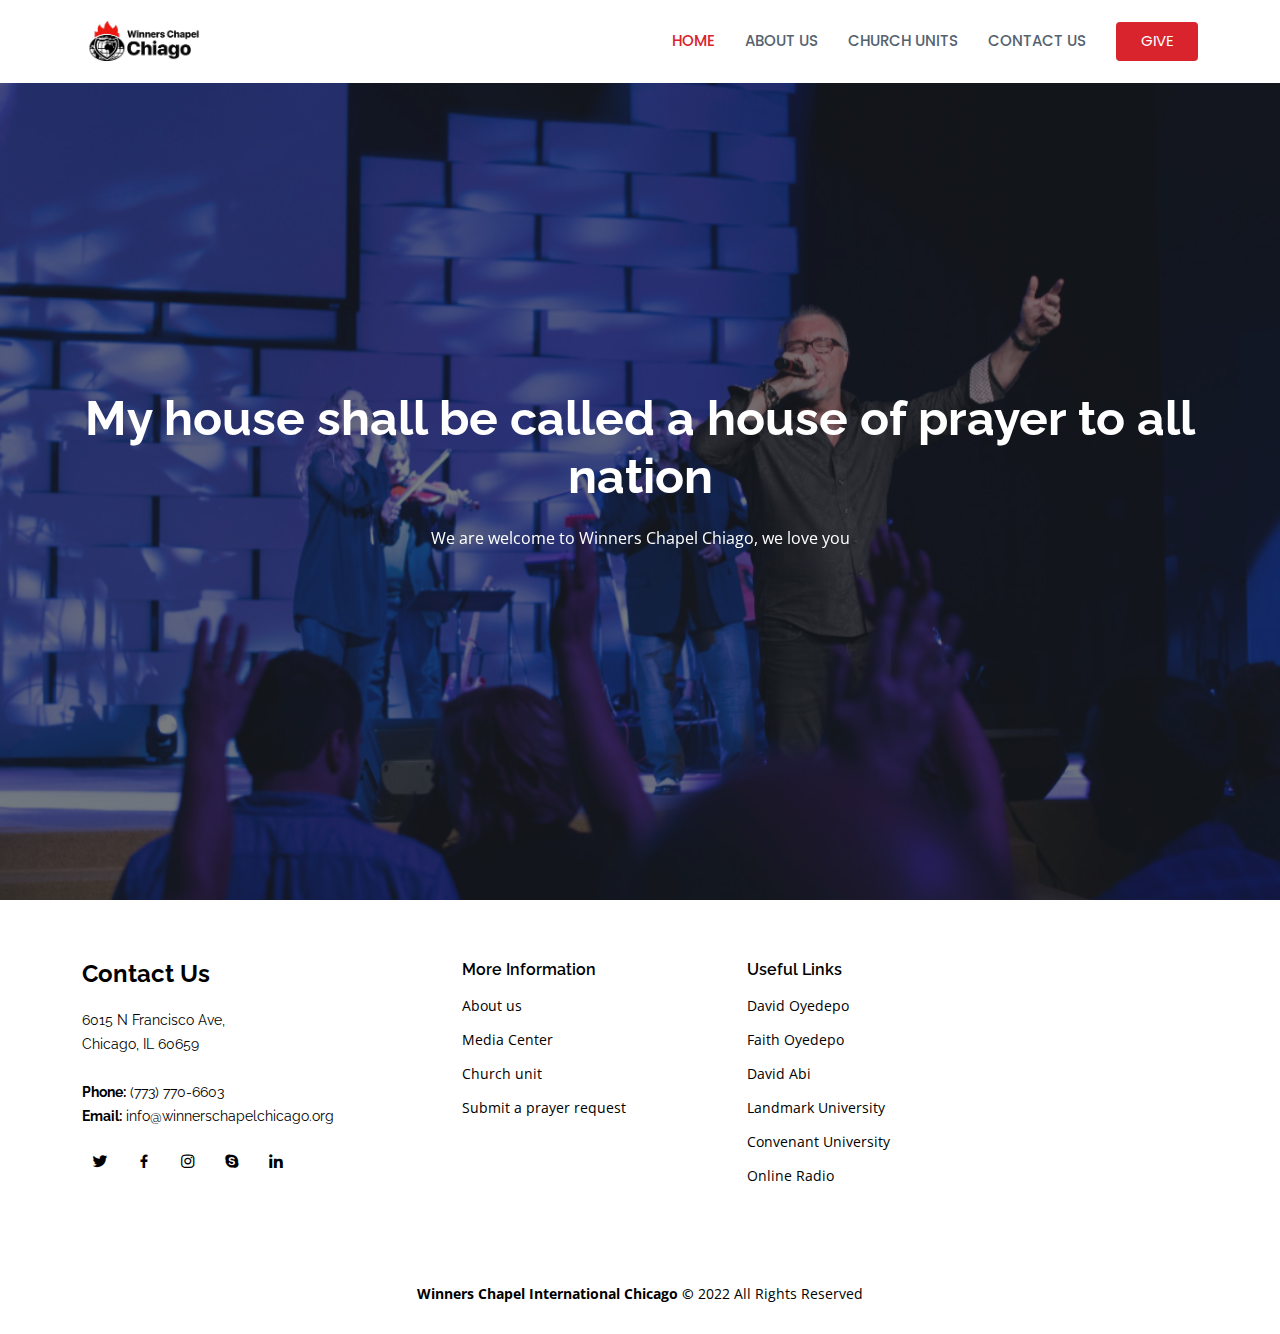
==== church.html @ 0ce34ed1 "added all pages" ====
<!DOCTYPE html>
<html lang="en">

<head>
  <meta charset="utf-8">
  <meta content="width=device-width, initial-scale=1.0" name="viewport">

  <title>Winners Chapel Chiago</title>
  <meta content="" name="description">
  <meta content="" name="keywords">

  <!-- Favicons -->
  <link href="assets/img/logo.png" rel="icon">
  <link href="assets/img/apple-touch-icon.png" rel="apple-touch-icon">

  <!-- Google Fonts -->
  <link href="https://fonts.googleapis.com/css?family=Open+Sans:300,300i,400,400i,600,600i,700,700i|Raleway:300,300i,400,400i,500,500i,600,600i,700,700i|Poppins:300,300i,400,400i,500,500i,600,600i,700,700i" rel="stylesheet">

  <!-- Vendor CSS Files -->
  <link href="assets/vendor/animate.css/animate.min.css" rel="stylesheet">
  <link href="assets/vendor/bootstrap/css/bootstrap.min.css" rel="stylesheet">
  <link href="assets/vendor/bootstrap-icons/bootstrap-icons.css" rel="stylesheet">
  <link href="assets/vendor/boxicons/css/boxicons.min.css" rel="stylesheet">
  <link href="assets/vendor/glightbox/css/glightbox.min.css" rel="stylesheet">
  <link href="assets/vendor/remixicon/remixicon.css" rel="stylesheet">
  <link href="assets/vendor/swiper/swiper-bundle.min.css" rel="stylesheet">

  <!-- Template Main CSS File -->
  <link href="assets/css/style.css" rel="stylesheet">

  <!-- =======================================================
  * Template Name: Sailor - v4.7.0
  * Template URL: https://bootstrapmade.com/sailor-free-bootstrap-theme/
  * Author: BootstrapMade.com
  * License: https://bootstrapmade.com/license/
  ======================================================== -->
</head>

<body>
      <!-- ======= Header ======= -->
  <header id="header" class="fixed-top d-flex align-items-center">
    <div class="container d-flex align-items-center">

      <h1 class="logo me-auto"><a href="index.html"><img src="./assets/img/logo.png" /></a></h1>
      <!-- Uncomment below if you prefer to use an image logo -->
      <!-- <a href="index.html" class="logo me-auto"><img src="assets/img/logo.png" alt="" class="img-fluid"></a>-->

      <nav id="navbar" class="navbar">
        <ul>
          <li><a href="index.html" class="active">HOME</a></li>
          <li><a href="aboutus.html">ABOUT US</a></li>
          <li><a href="church.html">CHURCH  UNITS</a></li>
          <li><a href="contact.html">CONTACT US</a></li>
          <li><a href="give.html" class="getstarted">GIVE</a></li>
        </ul>
        <i class="bi bi-list mobile-nav-toggle"></i>
      </nav><!-- .navbar -->

    </div>
  </header><!-- End Header -->

  <!-- ======= Hero Section ======= -->
  <section id="hero">
    <div id="heroCarousel" data-bs-interval="5000" class="carousel slide carousel-fade" data-bs-ride="carousel">

   
      <div class="carousel-inner" role="listbox">

        <!-- Slide 1 -->
        <div class="carousel-item active" style="background-image: url(assets/img/church.png)">
          <div class="carousel-container">
            <div class="container">
              <h2 class="animate__animated animate__fadeInDown">My house shall be called a 
                house of prayer to all nation </h2>
              <p class="animate__animated animate__fadeInUp">We are welcome to Winners Chapel Chiago, we love you</p>
            </div>
       

  
      </div>

  
      

    </div>
  </section><!-- End Hero -->
    
      <!-- ======= Footer ======= -->
  <footer id="footer">
    <div class="footer-top">
      <div class="container">
        <div class="row">
          <div class="col-lg-4 col-md-6">
            <div class="footer-info">
              <h3>Contact Us</h3>
              <p>
                6015 N Francisco Ave,  <br>
                Chicago, IL 60659<br><br>
                <strong>Phone:</strong> (773) 770-6603 <br>
                <strong>Email:</strong> info@winnerschapelchicago.org<br>
              </p>
              <div class="social-links mt-3">
                <a href="#" class="twitter"><i class="bx bxl-twitter"></i></a>
                <a href="#" class="facebook"><i class="bx bxl-facebook"></i></a>
                <a href="#" class="instagram"><i class="bx bxl-instagram"></i></a>
                <a href="#" class="google-plus"><i class="bx bxl-skype"></i></a>
                <a href="#" class="linkedin"><i class="bx bxl-linkedin"></i></a>
              </div>
            </div>
          </div>

          <div class="col-lg-3 col-md-6 footer-links">
            <h4>More Information</h4>
            <ul>
              <li> <a href="#">About us</a></li>
              <li> <a href="#">Media Center</a></li>
              <li> <a href="#">Church unit</a></li>
              <li> <a href="#">Submit a prayer request</a></li>
            </ul>
          </div>
          <div class="col-lg-4 col-md-6 footer-links">
            <h4>Useful Links</h4>
            <ul>
              <li> <a href="#">David Oyedepo</a></li>
              <li> <a href="#">Faith Oyedepo</a></li>
              <li> <a href="#">David Abi</a></li>
              <li> <a href="#">Landmark University</a></li>
              <li> <a href="#">Convenant University</a></li>
              <li> <a href="#">Online Radio</a></li>
            </ul>
          </div>
        </div>
      </div>
    </div>

    <div class="container">
      <div class="copyright">
         <strong><span> Winners Chapel International Chicago © </span></strong> 2022 All Rights Reserved</div>
    </div>
  </footer><!-- End Footer -->

  <!-- Vendor JS Files -->
  <script src="assets/vendor/bootstrap/js/bootstrap.bundle.min.js"></script>
  <script src="assets/vendor/glightbox/js/glightbox.min.js"></script>
  <script src="assets/vendor/isotope-layout/isotope.pkgd.min.js"></script>
  <script src="assets/vendor/swiper/swiper-bundle.min.js"></script>
  <script src="assets/vendor/waypoints/noframework.waypoints.js"></script>
  <script src="assets/vendor/php-email-form/validate.js"></script>

  <!-- Template Main JS File -->
  <script src="assets/js/main.js"></script>

</body>

</html>
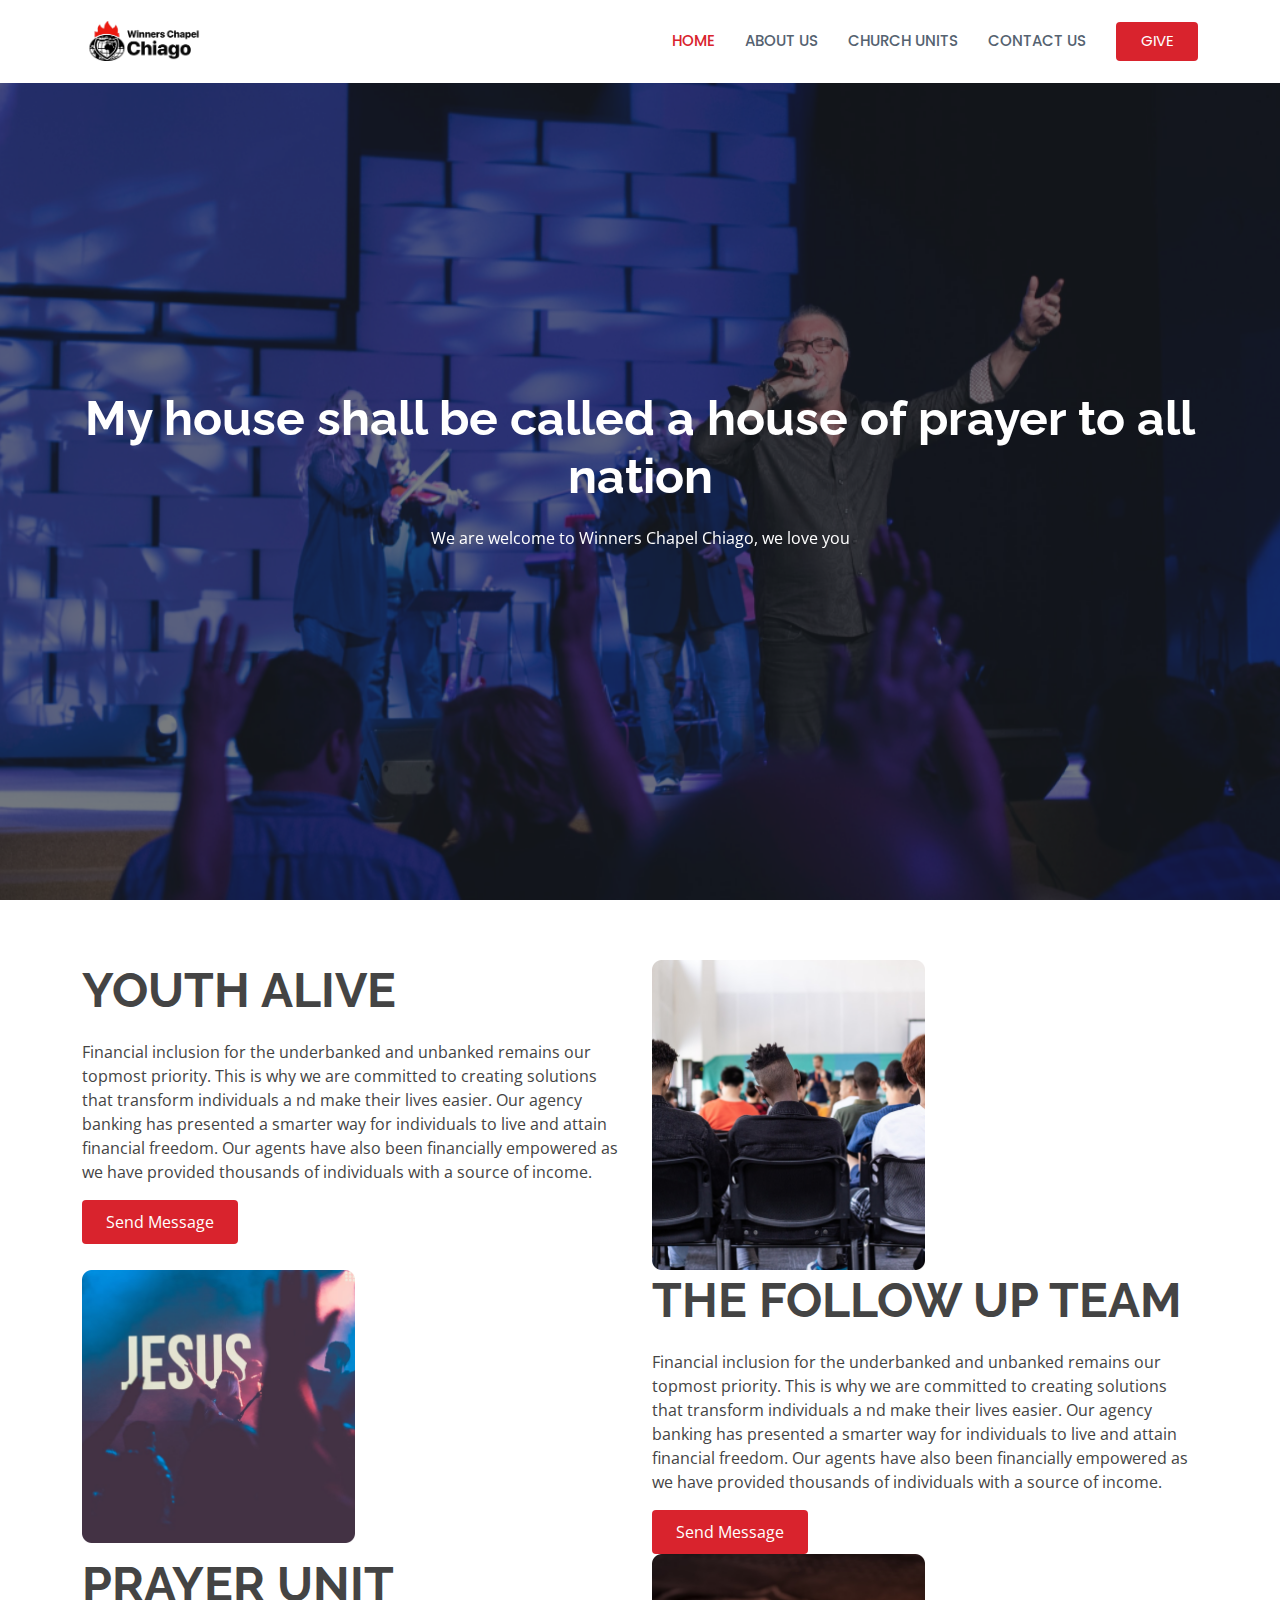
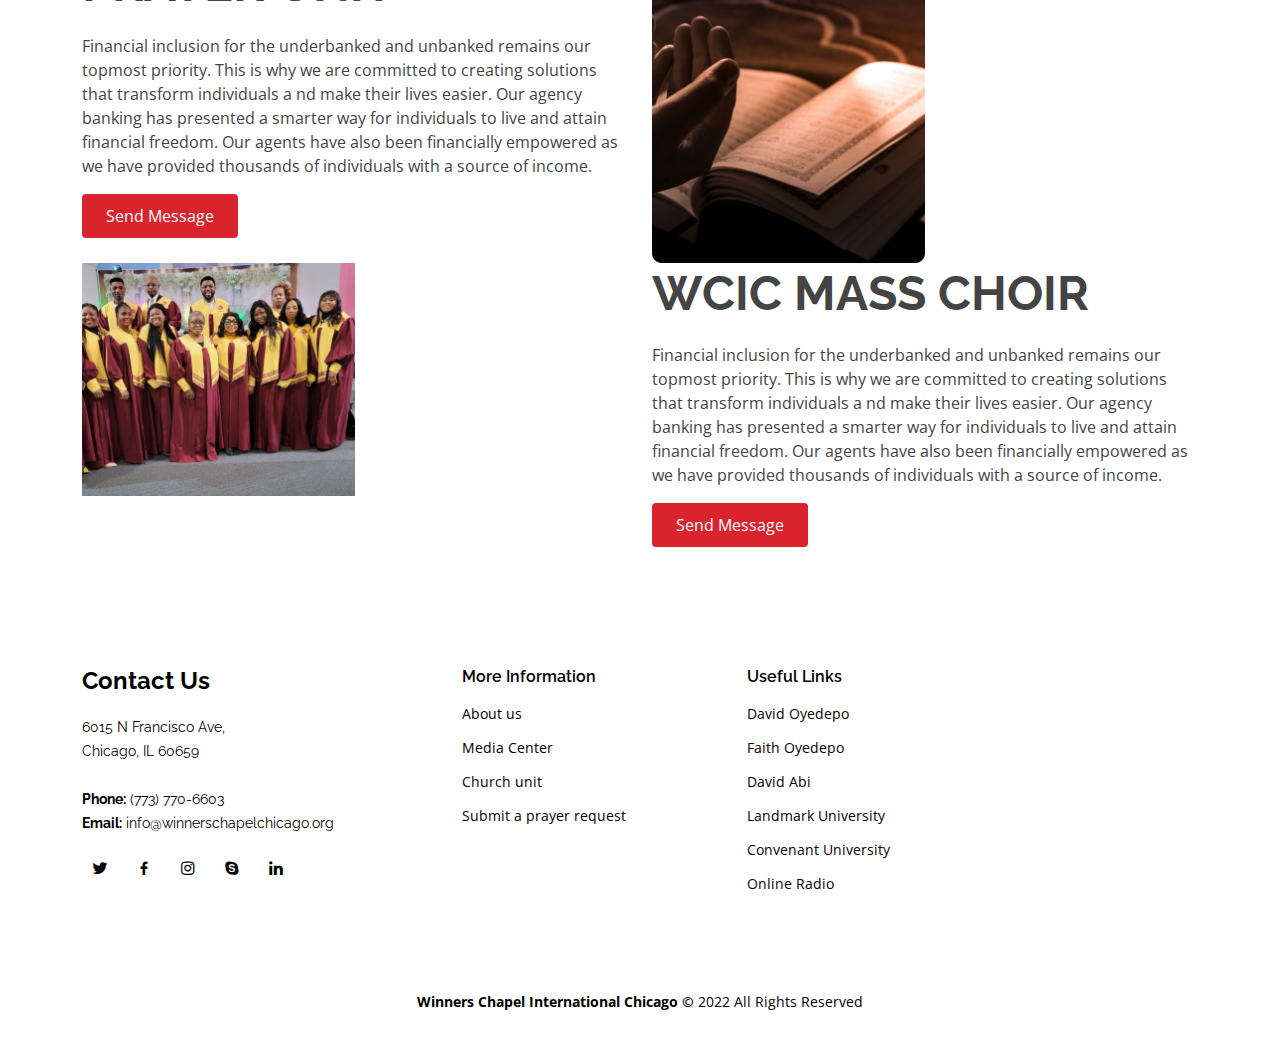
==== commit 4d9fd30c: "contact and church page" ====
--- a/church.html
+++ b/church.html
@@ -14,7 +14,9 @@
   <link href="assets/img/apple-touch-icon.png" rel="apple-touch-icon">
 
   <!-- Google Fonts -->
-  <link href="https://fonts.googleapis.com/css?family=Open+Sans:300,300i,400,400i,600,600i,700,700i|Raleway:300,300i,400,400i,500,500i,600,600i,700,700i|Poppins:300,300i,400,400i,500,500i,600,600i,700,700i" rel="stylesheet">
+  <link
+    href="https://fonts.googleapis.com/css?family=Open+Sans:300,300i,400,400i,600,600i,700,700i|Raleway:300,300i,400,400i,500,500i,600,600i,700,700i|Poppins:300,300i,400,400i,500,500i,600,600i,700,700i"
+    rel="stylesheet">
 
   <!-- Vendor CSS Files -->
   <link href="assets/vendor/animate.css/animate.min.css" rel="stylesheet">
@@ -37,7 +39,7 @@
 </head>
 
 <body>
-      <!-- ======= Header ======= -->
+  <!-- ======= Header ======= -->
   <header id="header" class="fixed-top d-flex align-items-center">
     <div class="container d-flex align-items-center">
 
@@ -49,7 +51,7 @@
         <ul>
           <li><a href="index.html" class="active">HOME</a></li>
           <li><a href="aboutus.html">ABOUT US</a></li>
-          <li><a href="church.html">CHURCH  UNITS</a></li>
+          <li><a href="church.html">CHURCH UNITS</a></li>
           <li><a href="contact.html">CONTACT US</a></li>
           <li><a href="give.html" class="getstarted">GIVE</a></li>
         </ul>
@@ -63,29 +65,111 @@
   <section id="hero">
     <div id="heroCarousel" data-bs-interval="5000" class="carousel slide carousel-fade" data-bs-ride="carousel">
 
-   
+
       <div class="carousel-inner" role="listbox">
 
         <!-- Slide 1 -->
         <div class="carousel-item active" style="background-image: url(assets/img/church.png)">
           <div class="carousel-container">
             <div class="container">
-              <h2 class="animate__animated animate__fadeInDown">My house shall be called a 
+              <h2 class="animate__animated animate__fadeInDown">My house shall be called a
                 house of prayer to all nation </h2>
               <p class="animate__animated animate__fadeInUp">We are welcome to Winners Chapel Chiago, we love you</p>
             </div>
-       
-
-  
+
+
+
+          </div>
+
+
+
+
+        </div>
+  </section><!-- End Hero -->
+  <main id="main">
+
+    <!-- ======= About Section ======= -->
+    <section id="about" class="about">
+      <div class="container">
+
+        <div class="row content">
+            <div class="col-lg-6">
+              <div class="icon-box">
+                <h2>Youth Alive</h2>
+                <p>Financial inclusion for the underbanked and unbanked remains our topmost priority. This is why we are committed to creating solutions that transform individuals a nd make their lives easier. Our agency banking has presented a smarter way for individuals to live and attain financial freedom. 
+                  Our agents have also been financially empowered as we have provided thousands of individuals with a source of income. 
+                </p>
+                <button type="submit" class="send_message">Send Message</button>
+              </div>
+            </div>
+            <div class="col-lg-6">
+              <div class="icon-box">
+                <div class="col-lg-6 pt-4 pt-lg-0 d-flex align-items-center justify-content-center">
+                    <img src="assets/img/facing_away.png" class="img-fluid" alt="">
+                </div>
+              </div>
+            </div>
+            <div class="col-lg-6">
+              <div class="icon-box">
+                <div class="col-lg-6 pt-4 pt-lg-0 d-flex align-items-center justify-content-center">
+                    <img src="assets/img/jesus.png" class="img-fluid" alt="">
+                </div>
+              </div>
+            </div>
+            <div class="col-lg-6">
+              <div class="icon-box">
+                <h2>The Follow Up team</h2>
+                <p>Financial inclusion for the underbanked and unbanked remains our topmost priority. This is why we are committed to creating solutions that transform individuals a nd make their lives easier. Our agency banking has presented a smarter way for individuals to live and attain financial freedom. 
+                  Our agents have also been financially empowered as we have provided thousands of individuals with a source of income. 
+                </p>
+                <button type="submit" class="send_message">Send Message</button>
+              </div>
+            </div>
+     
+            <div class="col-lg-6">
+              <div class="icon-box">
+                <h2>Prayer Unit</h2>
+                <p>Financial inclusion for the underbanked and unbanked remains our topmost priority. This is why we are committed to creating solutions that transform individuals a nd make their lives easier. Our agency banking has presented a smarter way for individuals to live and attain financial freedom. 
+                  Our agents have also been financially empowered as we have provided thousands of individuals with a source of income. 
+                </p>
+                <button type="submit" class="send_message">Send Message</button>
+              </div>
+            </div>
+            <div class="col-lg-6">
+              <div class="icon-box">
+                <div class="col-lg-6 pt-4 pt-lg-0 d-flex align-items-center justify-content-center">
+                    <img src="assets/img/holy_book.png" class="img-fluid" alt="">
+                </div>
+              </div>
+            </div>
+            <div class="col-lg-6">
+              <div class="icon-box">
+                <div class="col-lg-6 pt-4 pt-lg-0 d-flex align-items-center justify-content-center">
+                    <img src="assets/img/choir.png" class="img-fluid" alt="">
+                </div>
+              </div>
+            </div>
+            <div class="col-lg-6">
+              <div class="icon-box">
+                <h2>WCIC Mass Choir</h2>
+                <p>Financial inclusion for the underbanked and unbanked remains our topmost priority. This is why we are committed to creating solutions that transform individuals a nd make their lives easier. Our agency banking has presented a smarter way for individuals to live and attain financial freedom. 
+                  Our agents have also been financially empowered as we have provided thousands of individuals with a source of income. 
+                  
+                </p>
+                <button type="submit" class="send_message">Send Message</button>
+              </div>
+            </div>
+        
+        </div>
+
       </div>
-
-  
-      
-
-    </div>
-  </section><!-- End Hero -->
-    
-      <!-- ======= Footer ======= -->
+    </section><!-- End About Section -->
+
+   
+ 
+
+  </main><!-- End #main -->
+  <!-- ======= Footer ======= -->
   <footer id="footer">
     <div class="footer-top">
       <div class="container">
@@ -94,7 +178,7 @@
             <div class="footer-info">
               <h3>Contact Us</h3>
               <p>
-                6015 N Francisco Ave,  <br>
+                6015 N Francisco Ave, <br>
                 Chicago, IL 60659<br><br>
                 <strong>Phone:</strong> (773) 770-6603 <br>
                 <strong>Email:</strong> info@winnerschapelchicago.org<br>
@@ -135,7 +219,8 @@
 
     <div class="container">
       <div class="copyright">
-         <strong><span> Winners Chapel International Chicago © </span></strong> 2022 All Rights Reserved</div>
+        <strong><span> Winners Chapel International Chicago © </span></strong> 2022 All Rights Reserved
+      </div>
     </div>
   </footer><!-- End Footer -->
 
